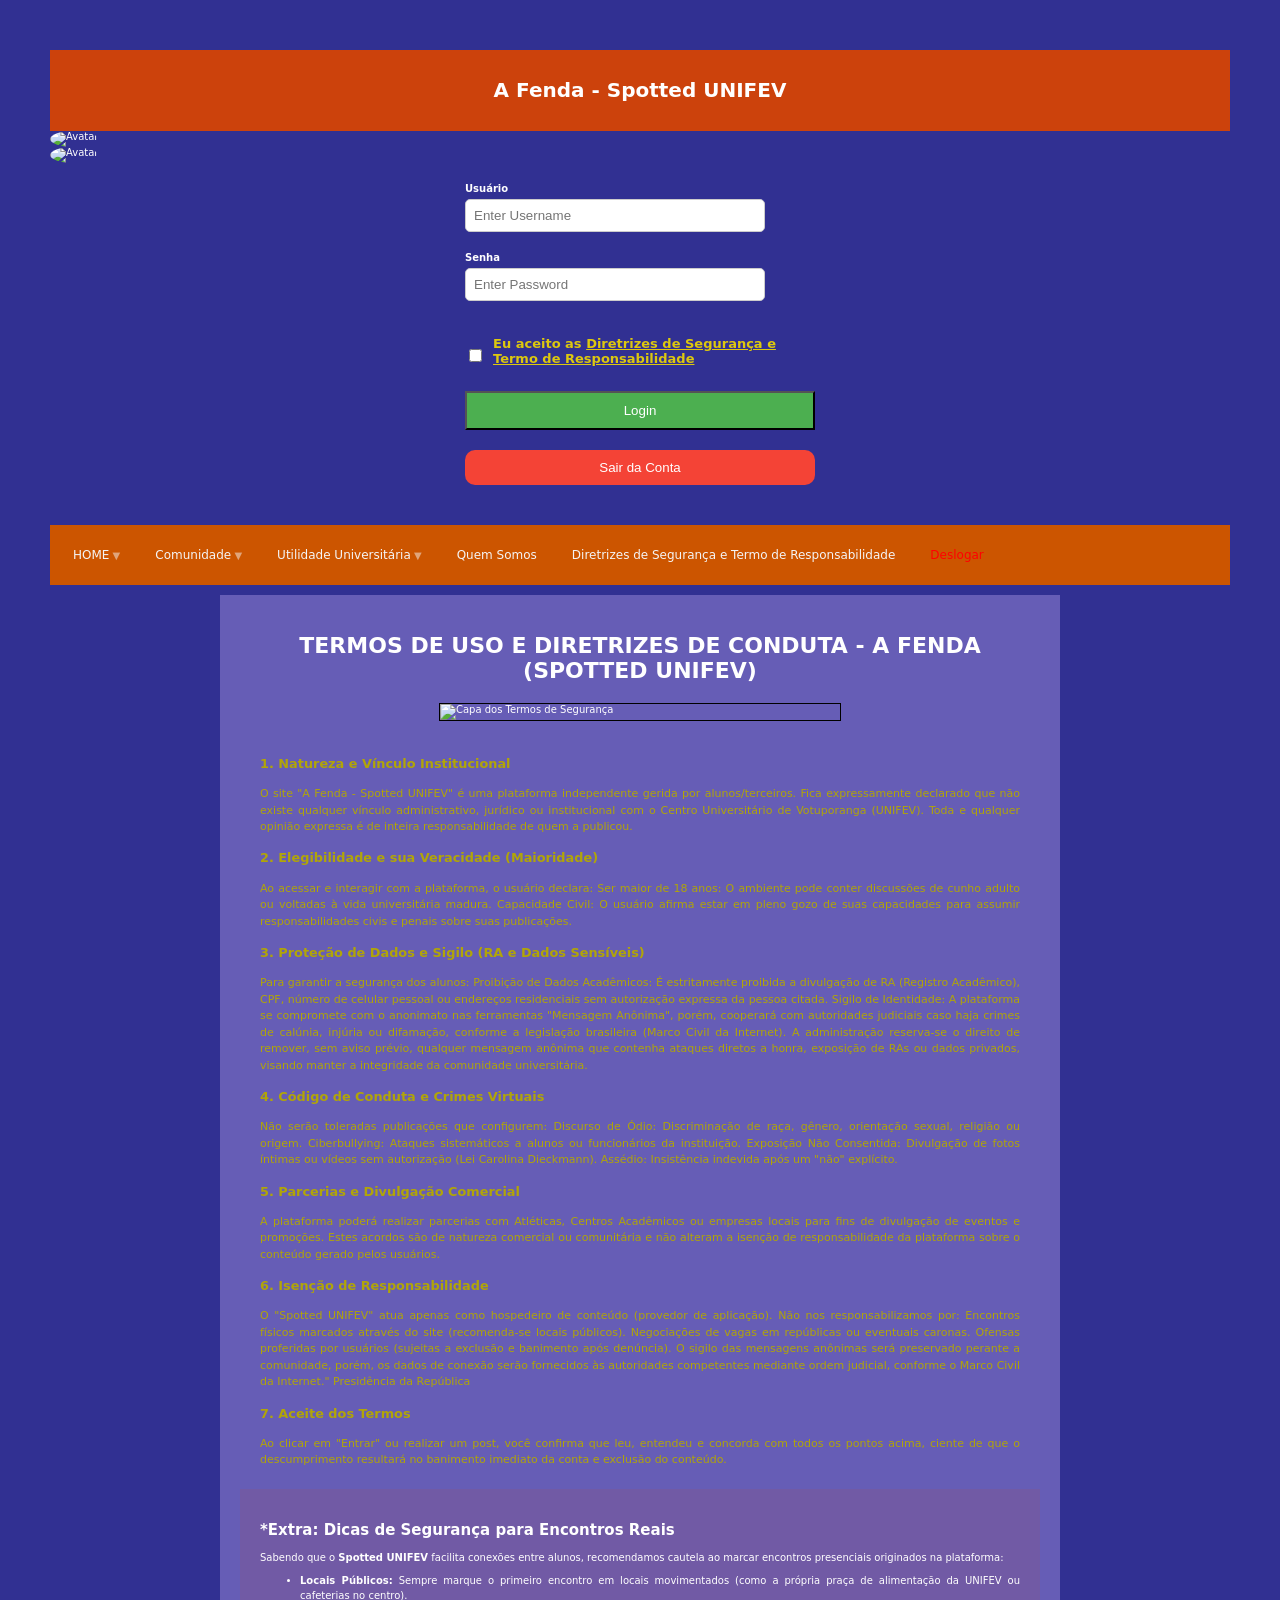
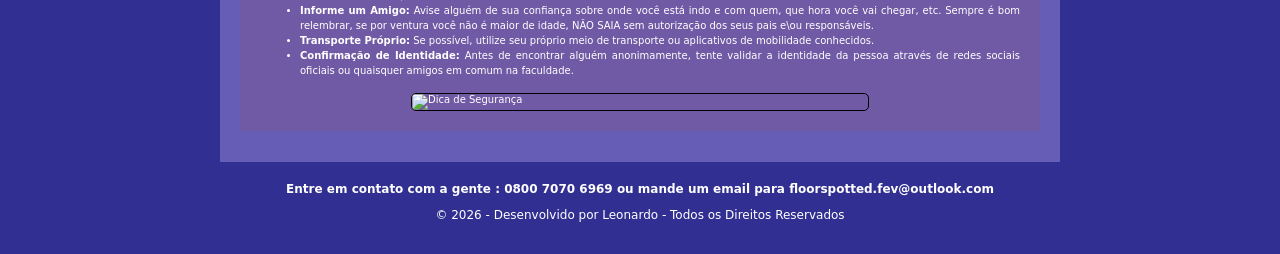
==== como-realmente-esta/diretrizes.html @ 1ab5ed72 "First commit" ====
<!DOCTYPE html>
<html lang="pt-BR"> 
<head>
    <meta charset="UTF-8">
    <meta name="viewport" content="width=device-width, initial-scale=1.0">
    <title>spottedunifev.mainpage.html</title>
    <link rel="stylesheet" href="estilos.css">
   
   <style>
    header {
               background-color: rgb(204, 66, 12);
               color: rgb(255, 255, 255);
               padding: 15px ;
               text-align: center;
         }
        .input-group { margin-bottom: 10px; }
        .input-group label, .input-group input { display: block; width: 100%; max-width: 300px; }
        .input-group input { padding: 8px; margin-top: 5px; color: black; }
  </style>
<body>
<div style="color: rgb(255, 255, 255); background-color: rgb(49, 48, 146);"> </style>
    <header>
        <h1> A Fenda - Spotted UNIFEV </h1>
    </header>
        <title>Upload de Avatar</title>
   
    <form action="action_page.php" method="post">
    <div class="imgcontainer">
        <img src="imagensfoto.png/img_avatar2.jpg" alt="Avatar" class="avatar"> 
    </div>
    <div class="imgcontainer">
      <img src="imagensfoto.png/img_avatar1.jpg" alt="Avatar" class="avatar">
    </div>

    <div class="container">
        <div class="input-group">
            <label for="uname"><b>Usuário</b></label>
            <input type="text" placeholder="Enter Username" name="uname" required>
        </div>

        <div class="input-group">
            <label for="psw"><b>Senha</b></label>
            <input type="password" placeholder="Enter Password" name="psw" required>
        </div>

    <div style="margin: 15px 0; display: flex; align-items: center; gap: 8px;">
      <input type="checkbox" name="terms" id="terms" required>
      <label for="terms" style="font-size: 13px; color: #ddc80e; font-weight: bold;">
        Eu aceito as <a href="diretrizes.html" style="color: #ddc80e; text-decoration: underline;">Diretrizes de Segurança e Termo de Responsabilidade</a>
      </label>
   </div>

         <button type="submit" style="background-color: #4CAF50; color: white; padding: 10px; width: 100%; cursor: pointer;">
            Login
        </button>

        <button type="button" onclick="deslogar()" class="cancelbtn" style="background-color: #f44336; margin-top: 10px; width: 100%; color: white; padding: 10px; cursor: pointer;">
           Sair da Conta
        </button>
    </div> 
</form>

<nav>
  <ul class="menu">
    <li class="menu-item dropdown"> 
      <a href="index.html">HOME</a>
      <ul class="submenu">
        <li><a href="#">Correio Elegante</a></li>
        <li><a href="#">Mensagem Anônima</a></li>
        <li><a href="#">Feed Principal</a></li>
      </ul>
    </li>
    <li class="menu-item dropdown">
      <a href="#">Comunidade</a>
      <ul class="submenu">
        <li><a href="#">Feed Geral</a></li>
        <li><a href="#">Rolês e Festas</a></li>
      </ul>
    </li>
    <li class="menu-item dropdown">
      <a href="#">Utilidade Universitária</a>
      <ul class="submenu">
        <li><a href="perdidos.html">Perdidos (porém achados)</a></li>
        <li><a href="#">Promoções</a></li>
        <li><a href="#">Vagas em Repúblicas</a></li>
        <li><a href="#">Divulgue seu evento</a></li>
      </ul>
    </li>
    <li class="menu-item">
      <a href="quem somos.html">Quem Somos</a>
    </li>
    <li class="menu-item">
      <a href="diretrizes.html">Diretrizes de Segurança e Termo de Responsabilidade</a>
    </li>
       <li class="menu-item">
      <a href="index.html" onclick="deslogar()" style="color: rgb(255, 0, 0);">Deslogar</a>
    </li>
  </ul>

</nav>
<main style="max-width: 800px; margin: auto;">
    <article>
<h2 style="font-size: 22px; text-align: center; margin-bottom: 20px;"> TERMOS DE USO E DIRETRIZES DE CONDUTA - A FENDA (SPOTTED UNIFEV) </h2>
    </article>
<div style="display: flex; gap: 10px; justify-content:center;">
<img src="imagensfoto-png/Capa Termos de Segurança.jpg" alt="Capa dos Termos de Segurança" width=50%>
</div>
 <article style="color: #b1a508; font-size: 11px; padding: 20px; line-height: 1.5;"> 
<h3> 1. Natureza e Vínculo Institucional</h3>
O site "A Fenda - Spotted UNIFEV" é uma plataforma independente gerida por alunos/terceiros. Fica expressamente declarado que não existe qualquer vínculo administrativo, jurídico ou institucional com o Centro Universitário de Votuporanga (UNIFEV). Toda e qualquer opinião expressa é de inteira responsabilidade de quem a publicou.
<h3>2. Elegibilidade e sua Veracidade (Maioridade)</h3>
Ao acessar e interagir com a plataforma, o usuário declara:
Ser maior de 18 anos: O ambiente pode conter discussões de cunho adulto ou voltadas à vida universitária madura.
Capacidade Civil: O usuário afirma estar em pleno gozo de suas capacidades para assumir responsabilidades civis e penais sobre suas publicações.
<h3>3. Proteção de Dados e Sigilo (RA e Dados Sensíveis)</h3>
Para garantir a segurança dos alunos:
Proibição de Dados Acadêmicos: É estritamente proibida a divulgação de RA (Registro Acadêmico), CPF, número de celular pessoal ou endereços residenciais sem autorização expressa da pessoa citada.
Sigilo de Identidade: A plataforma se compromete com o anonimato nas ferramentas "Mensagem Anônima", porém, cooperará com autoridades judiciais caso haja crimes de calúnia, injúria ou difamação, conforme a legislação brasileira (Marco Civil da Internet). A administração reserva-se o direito de remover, sem aviso prévio, qualquer mensagem anônima que contenha ataques diretos a honra, exposição de RAs ou dados privados, visando manter a integridade da comunidade universitária.
<h3>4. Código de Conduta e Crimes Virtuais</h3>
Não serão toleradas publicações que configurem:
Discurso de Ódio: Discriminação de raça, gênero, orientação sexual, religião ou origem.
Ciberbullying: Ataques sistemáticos a alunos ou funcionários da instituição.
Exposição Não Consentida: Divulgação de fotos íntimas ou vídeos sem autorização (Lei Carolina Dieckmann).
Assédio: Insistência indevida após um "não" explícito.
<h3>5. Parcerias e Divulgação Comercial</h3>
A plataforma poderá realizar parcerias com Atléticas, Centros Acadêmicos ou empresas locais para fins de divulgação de eventos e promoções. Estes acordos são de natureza comercial ou comunitária e não alteram a isenção de responsabilidade da plataforma sobre o conteúdo gerado pelos usuários.
<h3>6. Isenção de Responsabilidade</h3>
O "Spotted UNIFEV" atua apenas como hospedeiro de conteúdo (provedor de aplicação). Não nos responsabilizamos por:
Encontros físicos marcados através do site (recomenda-se locais públicos).
Negociações de vagas em repúblicas ou eventuais caronas.
Ofensas proferidas por usuários (sujeitas a exclusão e banimento após denúncia).
O sigilo das mensagens anônimas será preservado perante a comunidade, porém, os dados de conexão serão fornecidos às autoridades competentes mediante ordem judicial, conforme o Marco Civil da Internet." Presidência da República
<h3>7. Aceite dos Termos</h3>
Ao clicar em "Entrar" ou realizar um post, você confirma que leu, entendeu e concorda com todos os pontos acima, ciente de que o descumprimento resultará no banimento imediato da conta e exclusão do conteúdo.
    </article>
  <article style="background-color: rgba(204, 66, 12, 0.1); padding: 20px;">
    <h2> *Extra: Dicas de Segurança para Encontros Reais </h2>
    <p> Sabendo que o <strong>Spotted UNIFEV</strong> facilita conexões entre alunos, recomendamos cautela ao marcar encontros presenciais originados na plataforma: </p>
    
    <ul style="line-height: 1.5;">
        <li><strong>Locais Públicos:</strong> Sempre marque o primeiro encontro em locais movimentados (como a própria praça de alimentação da UNIFEV ou cafeterias no centro).</li>
        <li><strong>Informe um Amigo:</strong> Avise alguém de sua confiança sobre onde você está indo e com quem, que hora você vai chegar, etc. Sempre é bom relembrar, se por ventura você não é maior de idade, NÃO SAIA sem autorização dos seus pais e\ou responsáveis.</li>
        <li><strong>Transporte Próprio:</strong> Se possível, utilize seu próprio meio de transporte ou aplicativos de mobilidade conhecidos.</li>
        <li><strong>Confirmação de Identidade:</strong> Antes de encontrar alguém anonimamente, tente validar a identidade da pessoa através de redes sociais oficiais ou quaisquer amigos em comum na faculdade.</li>
    </ul>

    <div style="display: flex; justify-content: center; margin-top: 15px;">
        <img src="imagensfoto.png/seguranca universitaria.jpg" alt="Dica de Segurança" width="60%" style="border-radius: 5px;">
    </div>
</article>
  <br>
</main>
<footer>
  <strong> Entre em contato com a gente : 0800 7070 6969 ou mande um email para floorspotted.fev@outlook.com </strong>
  <p>&copy; 2026 - Desenvolvido por Leonardo - Todos os Direitos Reservados </p>  
</footer>

<script>
    function deslogar() {
        if (confirm("Deseja realmente sair da conta?")) {
            
            alert("Você saiu com sucesso!");
            window.location.href = "index.html"; 
        }
    }
</script>

</body>


</html>
---- como-realmente-esta/estilos.css ----
body,html {
 height: 100%;
 background-color: rgb(49, 48, 146);
 font-family: system-ui, -apple-system, BlinkMacSystemFont, 'Segoe UI', 'Roboto', Oxygen, Ubuntu, Cantarell, 'Open Sans', Helvetica Neue, sans-serif;
 font-size: 10px;
 margin: 0px;
 margin-inline: 0px;
 padding: 25px;
}

    header {
        background-color: rgb(204, 66, 12);
        color: rgb(255, 252, 255);
        padding: 15px;
        text-align: center;
    }

   
    .container { 
      
        display: flex;
        margin: 0 auto;         
        padding: 20px;
        display: flex;
        flex-direction: column; 
        max-width: 350px;
        margin: auto;
    }

    
    .container label, 
    .container input[type="text"], 
    .container input[type="password"], 
    .container button { 
        display: block; 
        width: 100%; 
        margin-bottom: 10px; 
    }

    .container input[type="checkbox"] {
        display: inline-block;
        width: auto;
    }

nav li 
{margin: 12px ; }

nav ul {
  color: rgb(224, 106, 59);
  display: flex;
  padding: 11px;
  list-style: none;
}

nav li ul li { 
  color: rgb(224, 106, 59) ;
  list-style: none; }

nav li a:hover { 
  text-decoration: underline;
  color: #999999; 
}

main { 
  max-width: 800px ;
  text-align: justify; 
  margin: 20px auto;
  padding: 20px;
  background-color: #665db6;
}


img{
  max-width: 100%;
  height: auto;
  border: #000 solid 1px;
}

.avatar {
    width: 150px;
    border-radius: 50%;
    object-fit: cover;
    border: none;
    outline: none;
    background: transparent;
    
}
.menu {
  display: flex;
  flex-wrap: wrap; 
  list-style: none;
  z-index: 1000;      
  background:#CC5500 ;
  padding: 11px;  
  min-width: 150px;
  gap: 11px;
}

.menu-item {
  position: relative; 
}

.dropdown > a::after {
  content: ' ▼';
  font-size: 10px;
  vertical-align: middle;
  opacity: 0.5;
}

.dropdown:hover > a::after {
  content: ' ▲';
}


.dropdown:hover .submenu {
  display: flex; 
  flex-direction: column;
}

.submenu {
  display: none;
  flex-direction: column; 
  position: absolute; 
  background-color: rgb(60, 58, 160); 
  z-index: 1000;      
  min-width: 200px;
  padding: 10px;
  box-shadow: 0px 8px 16px rgba(0,0,0,0.2); 
}


nav a { 
    color: rgb(245, 245, 245);
     text-decoration: none;
     font-size: 12px;
     
}

.modal {
  display: none;
  position: fixed; 
  z-index: 1; 
  left: 0;
  top: 0;
  width: 100%; 
  height: 100%; 
  overflow: auto; 
  background-color: rgb(0,0,0); 
  background-color: rgba(0,0,0,0.4); 
  padding-top: 60px;
}



.modal-content {
  background-color: #eeeeee;
  margin: 5px auto; 
  border: 1px solid #888;
  width: 80%; 
}

.close {
  
  position: absolute;
  right: 25px;
  top: 0;
  color: #000;
  font-size: 35px;
  font-weight: bold;
}


.close:hover,
.close:focus {
  color: red;
  cursor: pointer;
}


.animate {
  -webkit-animation: animatezoom 0.6s;
  animation: animatezoom 0.6s
}

@-webkit-keyframes animatezoom {
  from {-webkit-transform: scale(0)}
  to {-webkit-transform: scale(1)}
}

@keyframes animatezoom {
  from {transform: scale(0)}
  to {transform: scale(1)}
}


.login ::-webkit-validation-bubble-text-block {
color:#eeeeee;
border-style: double;
}


.container input, .container button {
    padding: 10px;
    width: 100%;            
}
.login-form {
    background-color: #2a2a2a; 
    padding: 20px;
    border-radius: 10px;
    max-width: 400px;
    margin: 20px auto;
    font-family: Arial, sans-serif;
}

::-webkit-textfield-decoration-container {
  text-align: justify;
  vertical-align: middle;
}
.input-group {
    margin-bottom: 15px;
}

.input-group label {
    display: block;
    margin-bottom: 5px;
    color: #fff;
}

.input-group input {
    width: 100%;
    padding: 12px;
    border: 1px solid #ccc;
    border-radius: 5px;
    box-sizing: border-box; 
}

.login-btn {
    background-color: #cc420c;
    color: white;
    padding: 14px 20px;
    border: none;
    border-radius: 5px;
    cursor: pointer;
    width: 100%;
    font-size: 16px;
    font-weight: bold;
    margin-top: 10px;
}

.login-btn:hover {
    background-color: #a3350a;
}


.checkbox-group {
    font-size: 14px;
    margin: 15px 0;
}

.footer-form {
    display: flex;
    justify-content: space-between;
    align-items: center;
    margin-top: 15px;
}

.cancelbtn {
    background-color: #f44336;
    color: white;
    padding: 10px 18px;
    border: none;
    border-radius: 10px;
    cursor: pointer;
}

 footer { text-align: center;
              font-size: 12px; 
              padding: 20px ;}
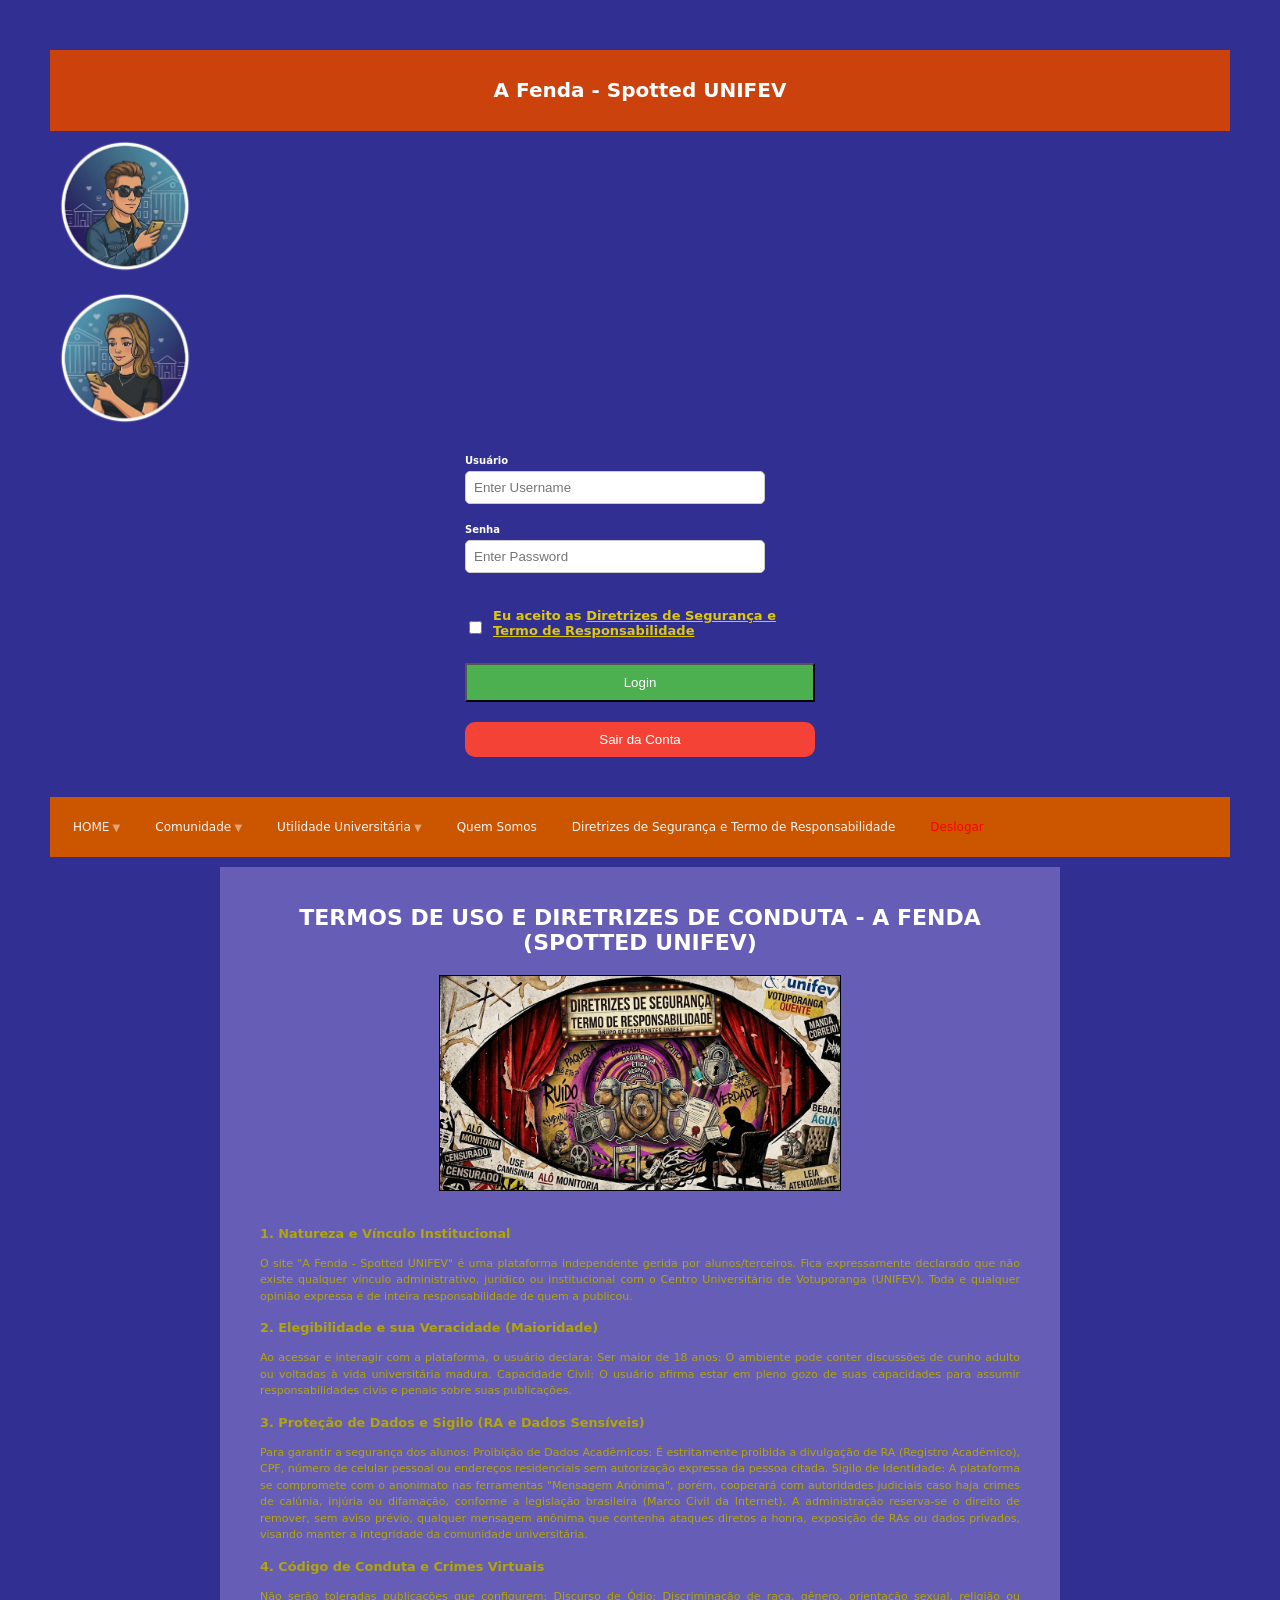
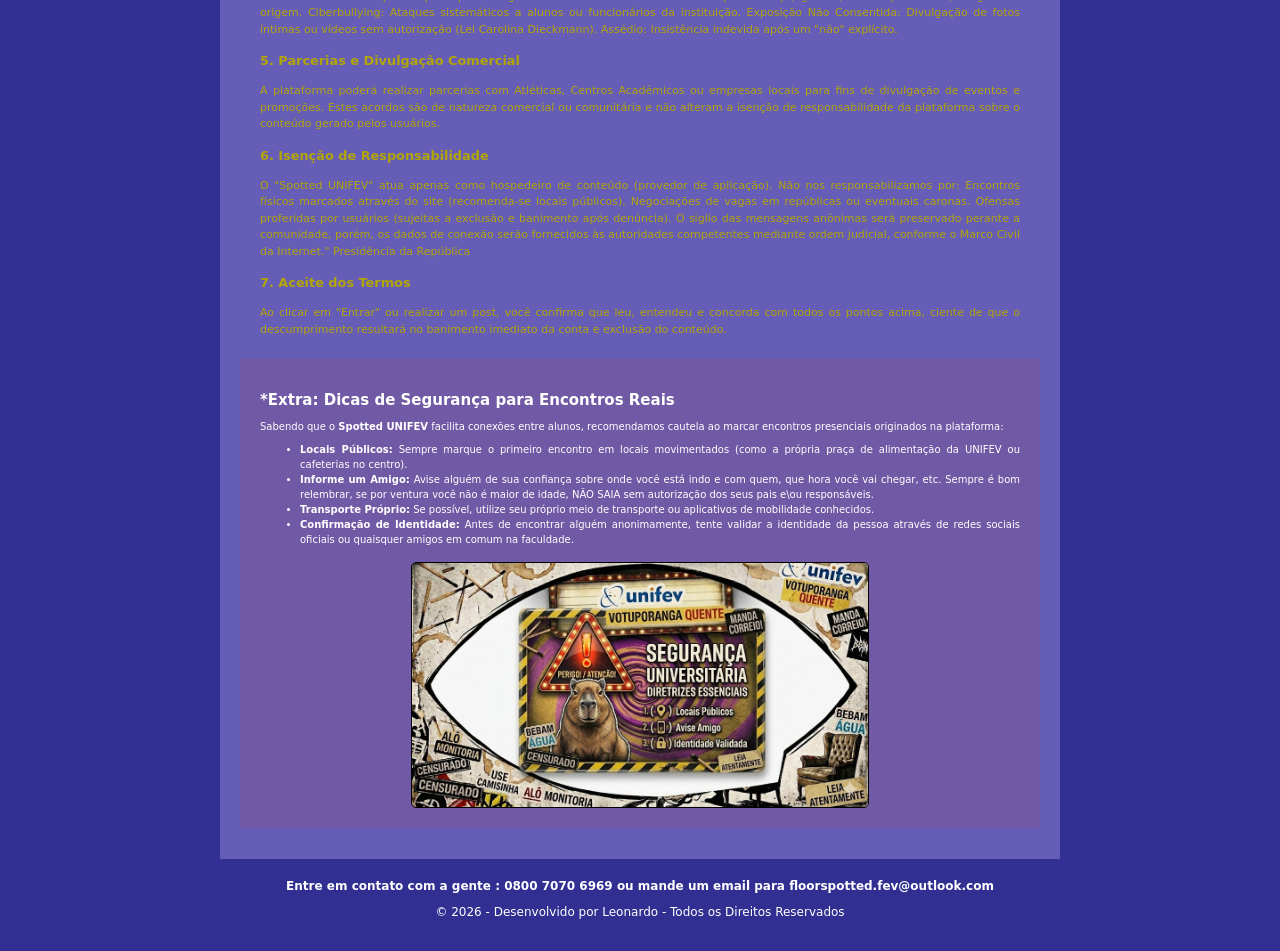
==== commit 023e30b7: "modificado diretório das fotos" ====
--- a/como-realmente-esta/diretrizes.html
+++ b/como-realmente-esta/diretrizes.html
@@ -26,10 +26,10 @@
    
     <form action="action_page.php" method="post">
     <div class="imgcontainer">
-        <img src="imagensfoto.png/img_avatar2.jpg" alt="Avatar" class="avatar"> 
+        <img src="imagensfoto/img_avatar2.jpg" alt="Avatar" class="avatar"> 
     </div>
     <div class="imgcontainer">
-      <img src="imagensfoto.png/img_avatar1.jpg" alt="Avatar" class="avatar">
+      <img src="imagensfoto/img_avatar1.jpg" alt="Avatar" class="avatar">
     </div>
 
     <div class="container">
@@ -103,7 +103,7 @@
 <h2 style="font-size: 22px; text-align: center; margin-bottom: 20px;"> TERMOS DE USO E DIRETRIZES DE CONDUTA - A FENDA (SPOTTED UNIFEV) </h2>
     </article>
 <div style="display: flex; gap: 10px; justify-content:center;">
-<img src="imagensfoto-png/Capa Termos de Segurança.jpg" alt="Capa dos Termos de Segurança" width=50%>
+<img src="imagensfoto/Capa Termos de Segurança.jpg" alt="Capa dos Termos de Segurança" width=50%>
 </div>
  <article style="color: #b1a508; font-size: 11px; padding: 20px; line-height: 1.5;"> 
 <h3> 1. Natureza e Vínculo Institucional</h3>
@@ -145,7 +145,7 @@
     </ul>
 
     <div style="display: flex; justify-content: center; margin-top: 15px;">
-        <img src="imagensfoto.png/seguranca universitaria.jpg" alt="Dica de Segurança" width="60%" style="border-radius: 5px;">
+        <img src="imagensfoto/seguranca universitaria.jpg" alt="Dica de Segurança" width="60%" style="border-radius: 5px;">
     </div>
 </article>
   <br>
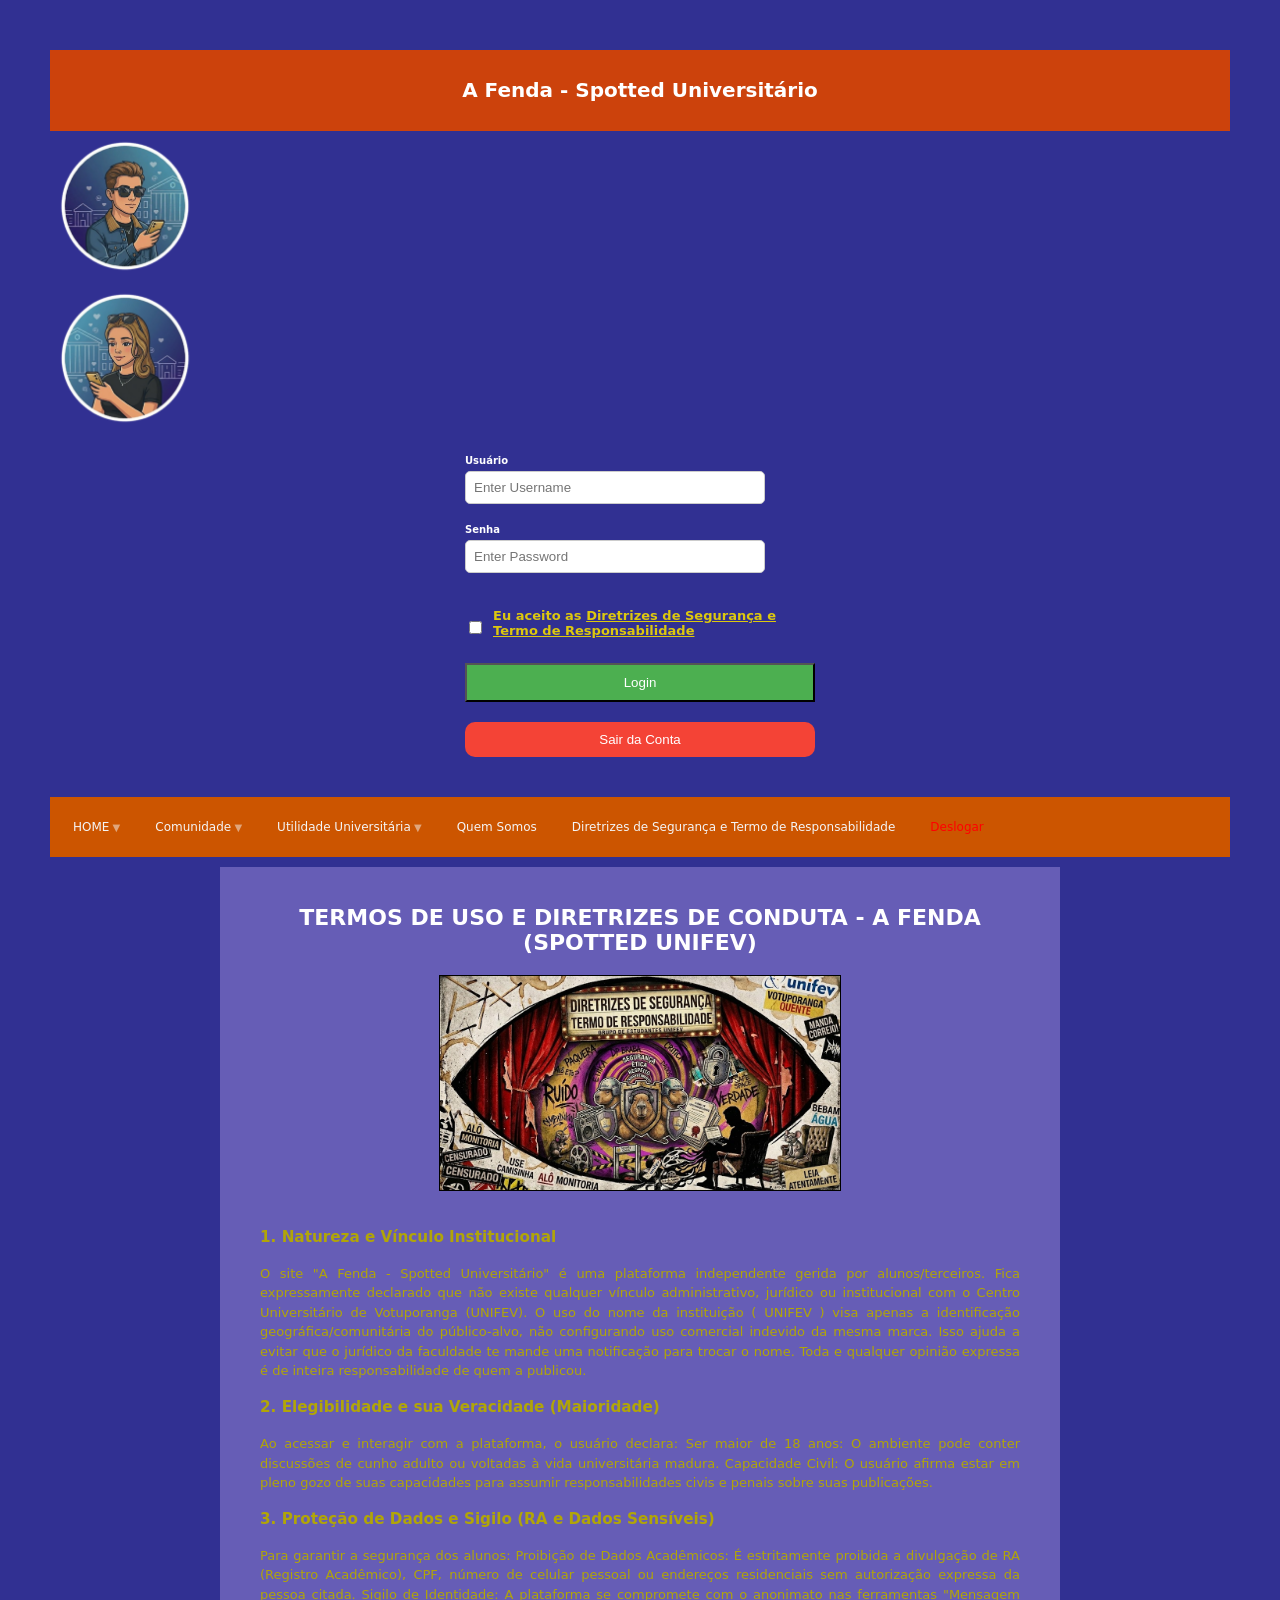
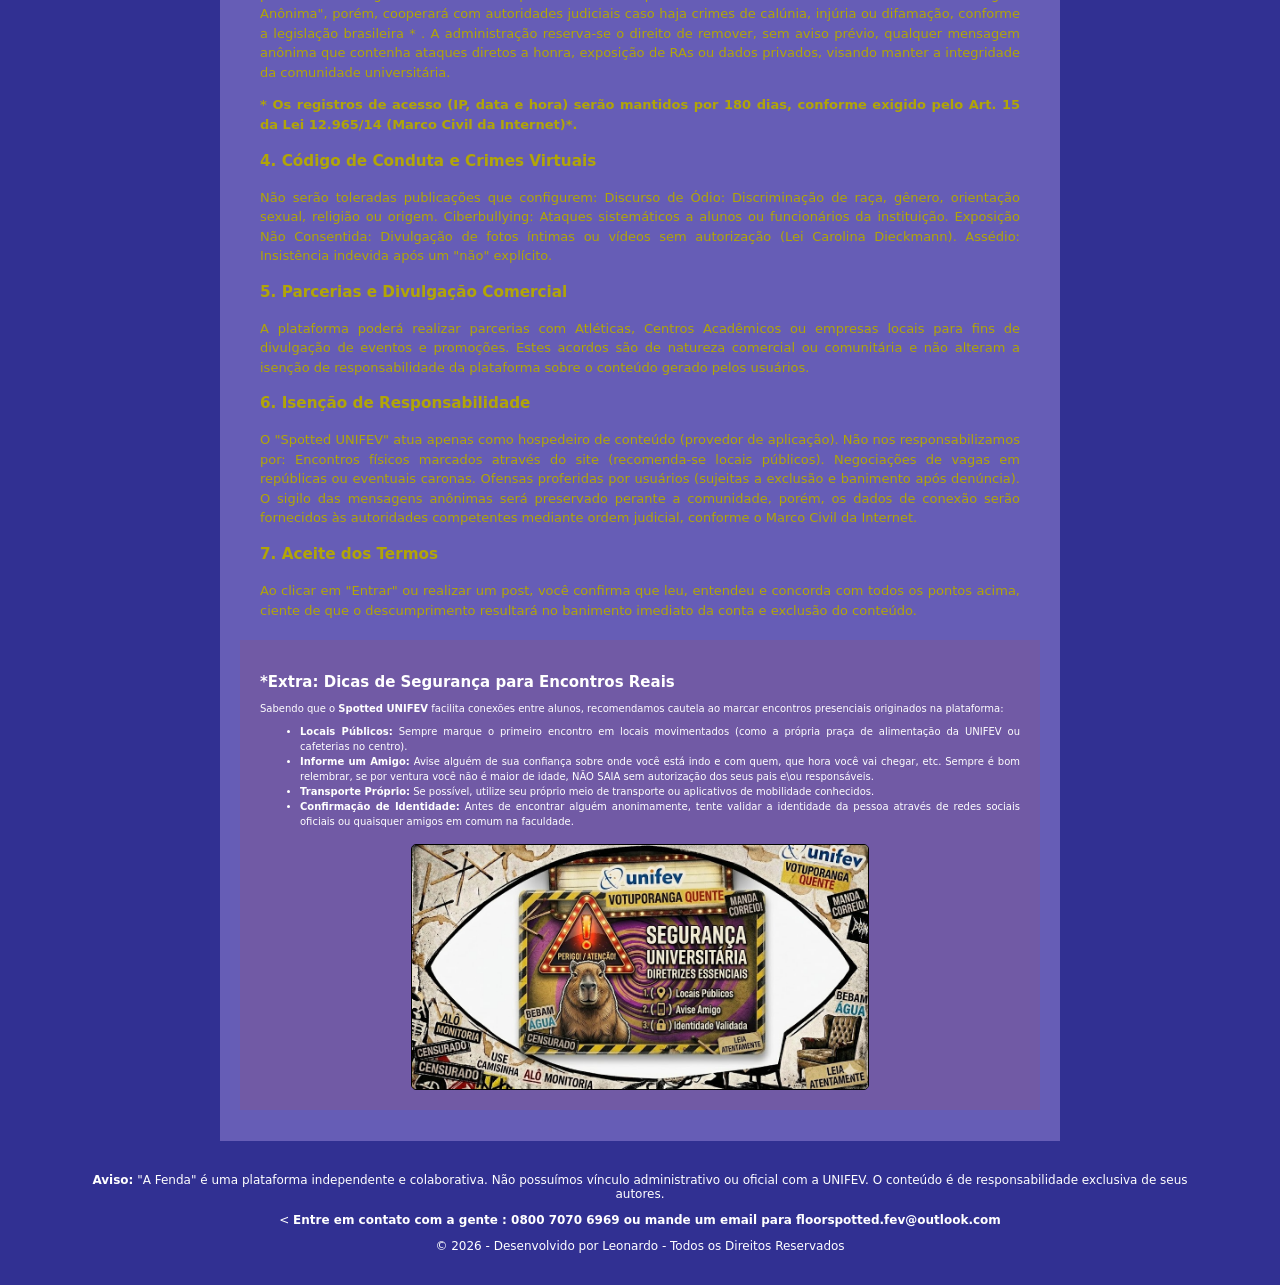
==== commit 49e2fccd: "inserido meta name, mudei nome do spotted e diretrizes de segurança" ====
--- a/como-realmente-esta/diretrizes.html
+++ b/como-realmente-esta/diretrizes.html
@@ -3,7 +3,8 @@
 <head>
     <meta charset="UTF-8">
     <meta name="viewport" content="width=device-width, initial-scale=1.0">
-    <title>spottedunifev.mainpage.html</title>
+    <title> A Fenda - Spotted Universitário (Votuporanga)</title>
+    <meta name="description" content="O ponto de encontro anônimo dos universitários de Votuporanga. Envie seu correio elegante, confissões e mensagens no feed compartilhado.">
     <link rel="stylesheet" href="estilos.css">
    
    <style>
@@ -20,7 +21,7 @@
 <body>
 <div style="color: rgb(255, 255, 255); background-color: rgb(49, 48, 146);"> </style>
     <header>
-        <h1> A Fenda - Spotted UNIFEV </h1>
+        <h1> A Fenda - Spotted Universitário </h1>
     </header>
         <title>Upload de Avatar</title>
    
@@ -105,9 +106,10 @@
 <div style="display: flex; gap: 10px; justify-content:center;">
 <img src="imagensfoto/Capa Termos de Segurança.jpg" alt="Capa dos Termos de Segurança" width=50%>
 </div>
- <article style="color: #b1a508; font-size: 11px; padding: 20px; line-height: 1.5;"> 
+ <article style="color: #b1a508; font-size: 13px; padding: 20px; line-height: 1.5;"> 
 <h3> 1. Natureza e Vínculo Institucional</h3>
-O site "A Fenda - Spotted UNIFEV" é uma plataforma independente gerida por alunos/terceiros. Fica expressamente declarado que não existe qualquer vínculo administrativo, jurídico ou institucional com o Centro Universitário de Votuporanga (UNIFEV). Toda e qualquer opinião expressa é de inteira responsabilidade de quem a publicou.
+O site "A Fenda - Spotted Universitário" é uma plataforma independente gerida por alunos/terceiros. Fica expressamente declarado que não existe qualquer vínculo administrativo, jurídico ou institucional com o Centro Universitário de Votuporanga (UNIFEV). O uso do nome da instituição ( UNIFEV ) visa apenas a identificação geográfica/comunitária do público-alvo, não configurando uso comercial indevido da mesma marca. Isso ajuda a evitar que o jurídico da faculdade te mande uma notificação para trocar o nome.
+ Toda e qualquer opinião expressa é de inteira responsabilidade de quem a publicou.
 <h3>2. Elegibilidade e sua Veracidade (Maioridade)</h3>
 Ao acessar e interagir com a plataforma, o usuário declara:
 Ser maior de 18 anos: O ambiente pode conter discussões de cunho adulto ou voltadas à vida universitária madura.
@@ -115,7 +117,8 @@
 <h3>3. Proteção de Dados e Sigilo (RA e Dados Sensíveis)</h3>
 Para garantir a segurança dos alunos:
 Proibição de Dados Acadêmicos: É estritamente proibida a divulgação de RA (Registro Acadêmico), CPF, número de celular pessoal ou endereços residenciais sem autorização expressa da pessoa citada.
-Sigilo de Identidade: A plataforma se compromete com o anonimato nas ferramentas "Mensagem Anônima", porém, cooperará com autoridades judiciais caso haja crimes de calúnia, injúria ou difamação, conforme a legislação brasileira (Marco Civil da Internet). A administração reserva-se o direito de remover, sem aviso prévio, qualquer mensagem anônima que contenha ataques diretos a honra, exposição de RAs ou dados privados, visando manter a integridade da comunidade universitária.
+Sigilo de Identidade: A plataforma se compromete com o anonimato nas ferramentas "Mensagem Anônima", porém, cooperará com autoridades judiciais caso haja crimes de calúnia, injúria ou difamação, conforme a legislação brasileira * . A administração reserva-se o direito de remover, sem aviso prévio, qualquer mensagem anônima que contenha ataques diretos a honra, exposição de RAs ou dados privados, visando manter a integridade da comunidade universitária.
+<p><strong> * Os registros de acesso (IP, data e hora) serão mantidos por 180 dias, conforme exigido pelo Art. 15 da Lei 12.965/14 (Marco Civil da Internet)*. </strong></p>
 <h3>4. Código de Conduta e Crimes Virtuais</h3>
 Não serão toleradas publicações que configurem:
 Discurso de Ódio: Discriminação de raça, gênero, orientação sexual, religião ou origem.
@@ -129,7 +132,7 @@
 Encontros físicos marcados através do site (recomenda-se locais públicos).
 Negociações de vagas em repúblicas ou eventuais caronas.
 Ofensas proferidas por usuários (sujeitas a exclusão e banimento após denúncia).
-O sigilo das mensagens anônimas será preservado perante a comunidade, porém, os dados de conexão serão fornecidos às autoridades competentes mediante ordem judicial, conforme o Marco Civil da Internet." Presidência da República
+O sigilo das mensagens anônimas será preservado perante a comunidade, porém, os dados de conexão serão fornecidos às autoridades competentes mediante ordem judicial, conforme o Marco Civil da Internet.
 <h3>7. Aceite dos Termos</h3>
 Ao clicar em "Entrar" ou realizar um post, você confirma que leu, entendeu e concorda com todos os pontos acima, ciente de que o descumprimento resultará no banimento imediato da conta e exclusão do conteúdo.
     </article>
@@ -150,7 +153,9 @@
 </article>
   <br>
 </main>
-<footer>
+<footer> 
+    <p> <strong> Aviso:</strong> "A Fenda" é uma plataforma independente e colaborativa. Não possuímos vínculo administrativo ou oficial com a UNIFEV. O conteúdo é de responsabilidade exclusiva de seus autores.</p>
+<
   <strong> Entre em contato com a gente : 0800 7070 6969 ou mande um email para floorspotted.fev@outlook.com </strong>
   <p>&copy; 2026 - Desenvolvido por Leonardo - Todos os Direitos Reservados </p>  
 </footer>
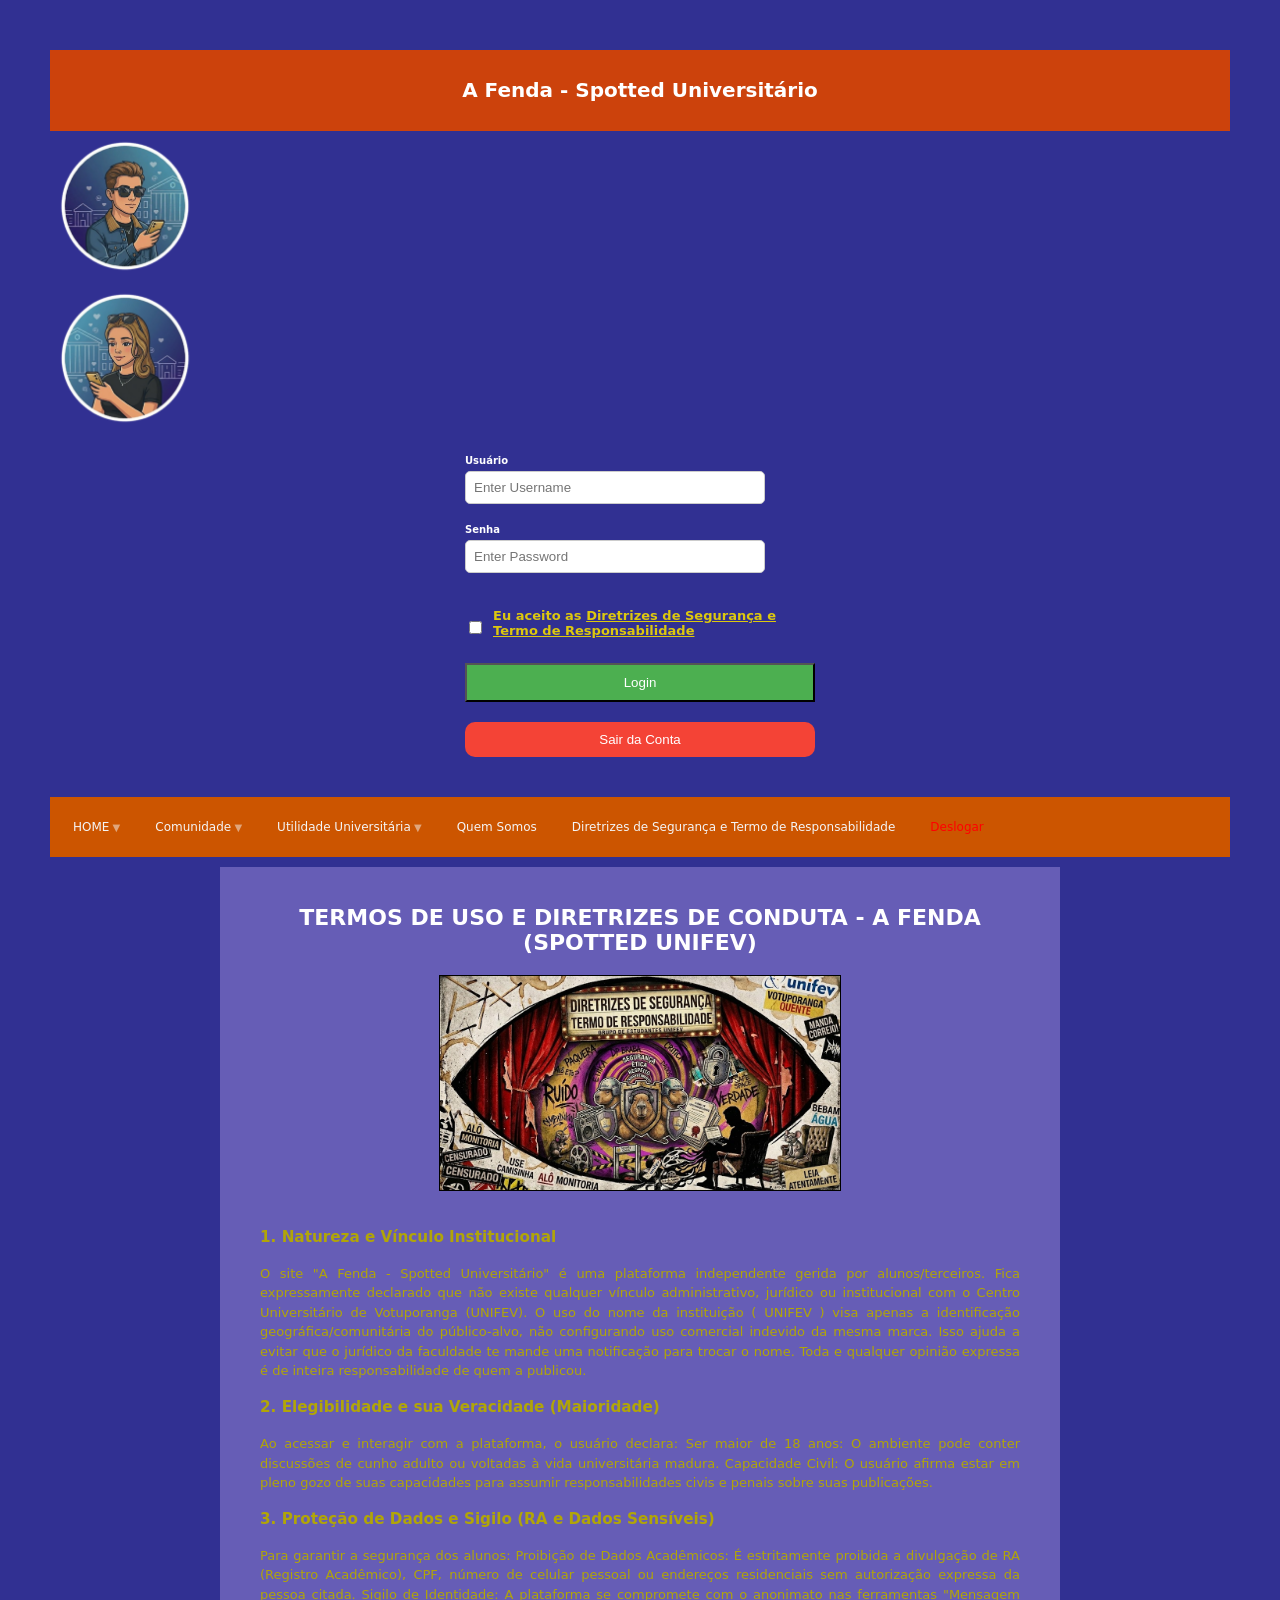
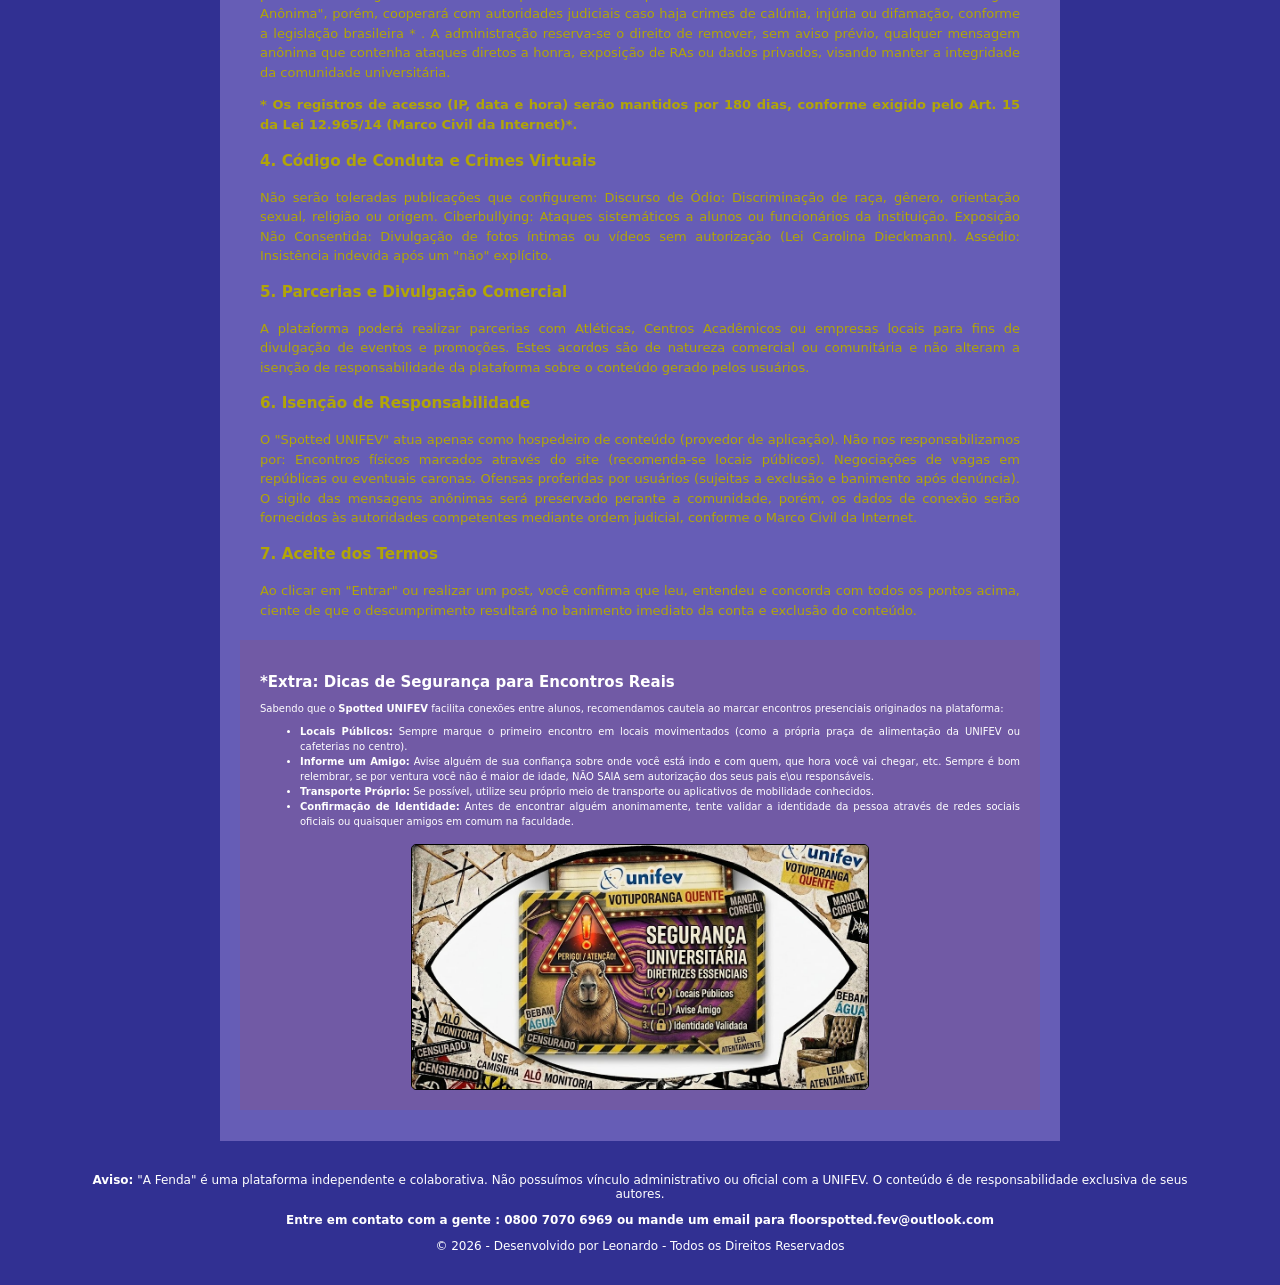
==== commit 3bacfc76: "ok" ====
--- a/como-realmente-esta/diretrizes.html
+++ b/como-realmente-esta/diretrizes.html
@@ -4,6 +4,7 @@
     <meta charset="UTF-8">
     <meta name="viewport" content="width=device-width, initial-scale=1.0">
     <title> A Fenda - Spotted Universitário (Votuporanga)</title>
+    <meta property="og:title" content="A Fenda - Spotted Universitário">
     <meta name="description" content="O ponto de encontro anônimo dos universitários de Votuporanga. Envie seu correio elegante, confissões e mensagens no feed compartilhado.">
     <link rel="stylesheet" href="estilos.css">
    
@@ -18,8 +19,8 @@
         .input-group label, .input-group input { display: block; width: 100%; max-width: 300px; }
         .input-group input { padding: 8px; margin-top: 5px; color: black; }
   </style>
-<body>
-<div style="color: rgb(255, 255, 255); background-color: rgb(49, 48, 146);"> </style>
+
+<body style="color: rgb(255, 255, 255); background-color: rgb(49, 48, 146);"> </style>
     <header>
         <h1> A Fenda - Spotted Universitário </h1>
     </header>
@@ -154,8 +155,7 @@
   <br>
 </main>
 <footer> 
-    <p> <strong> Aviso:</strong> "A Fenda" é uma plataforma independente e colaborativa. Não possuímos vínculo administrativo ou oficial com a UNIFEV. O conteúdo é de responsabilidade exclusiva de seus autores.</p>
-<
+  <p> <strong> Aviso:</strong> "A Fenda" é uma plataforma independente e colaborativa. Não possuímos vínculo administrativo ou oficial com a UNIFEV. O conteúdo é de responsabilidade exclusiva de seus autores.</p>
   <strong> Entre em contato com a gente : 0800 7070 6969 ou mande um email para floorspotted.fev@outlook.com </strong>
   <p>&copy; 2026 - Desenvolvido por Leonardo - Todos os Direitos Reservados </p>  
 </footer>
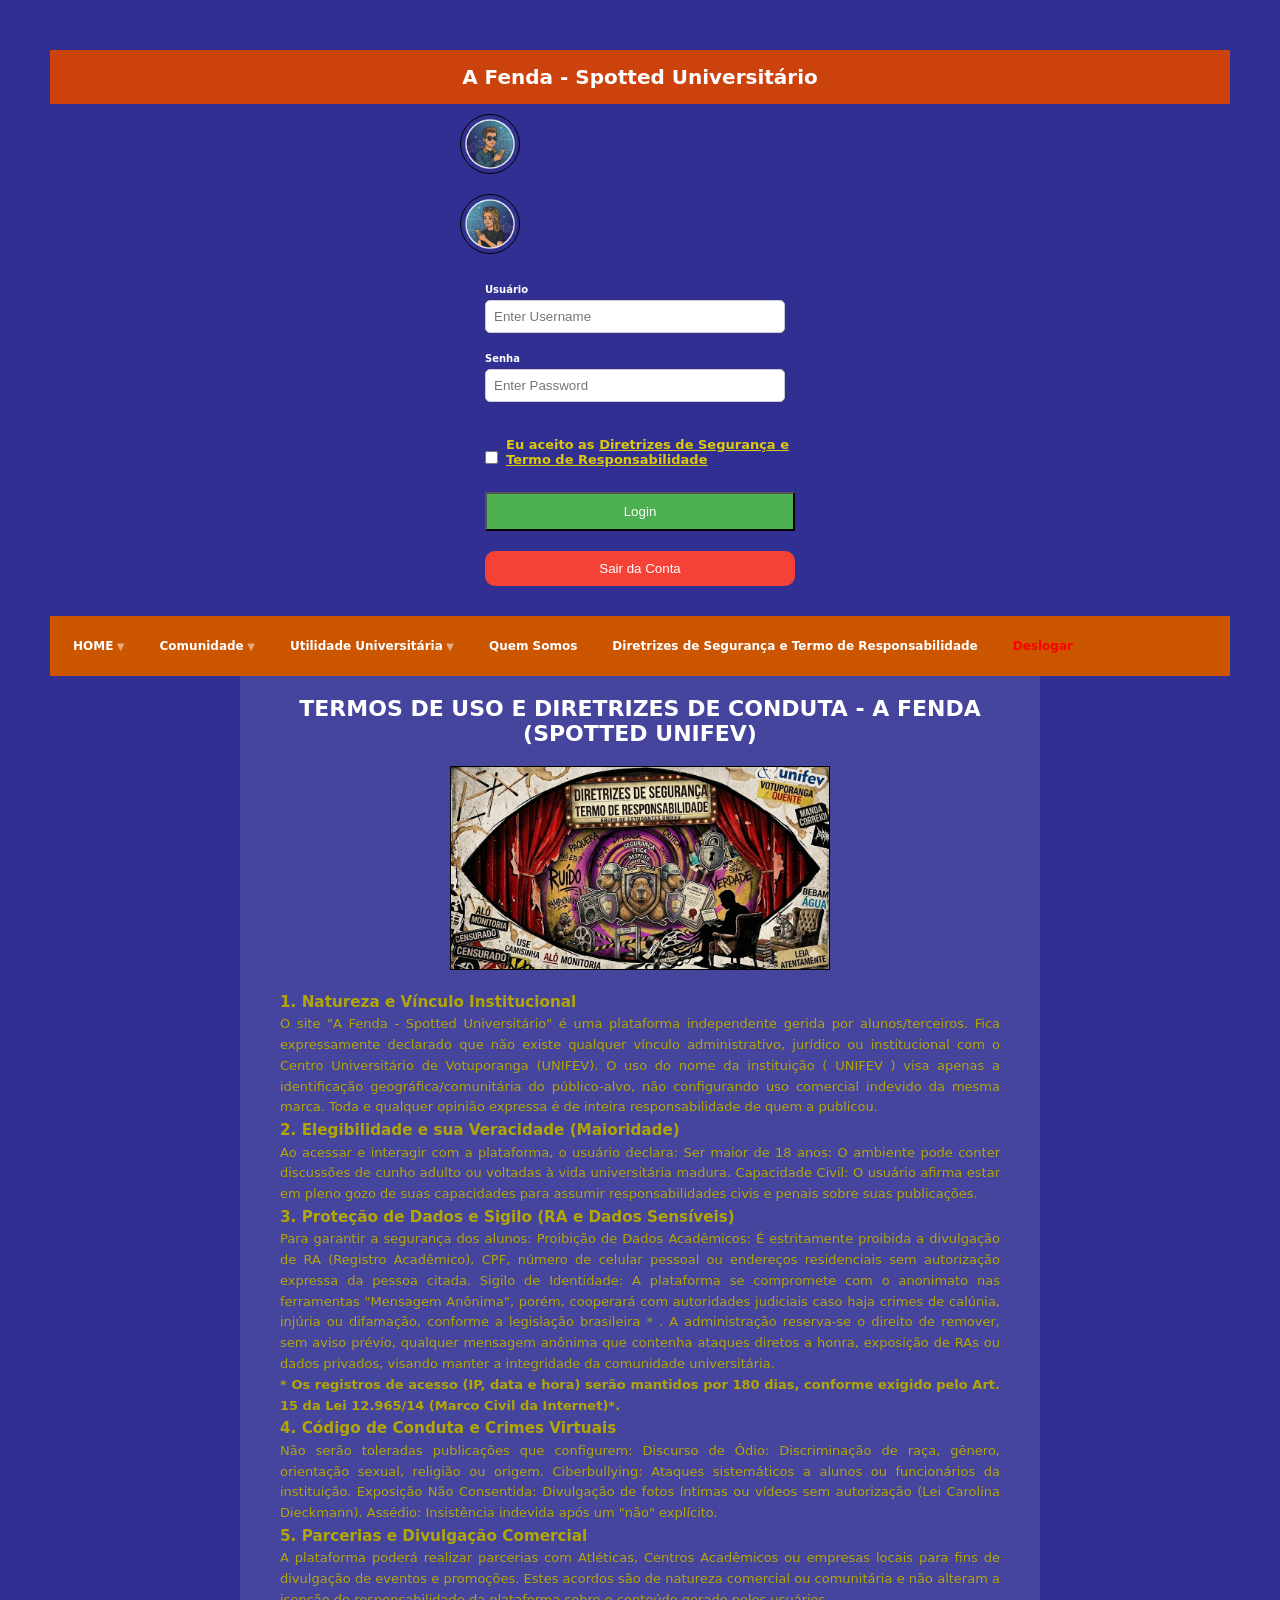
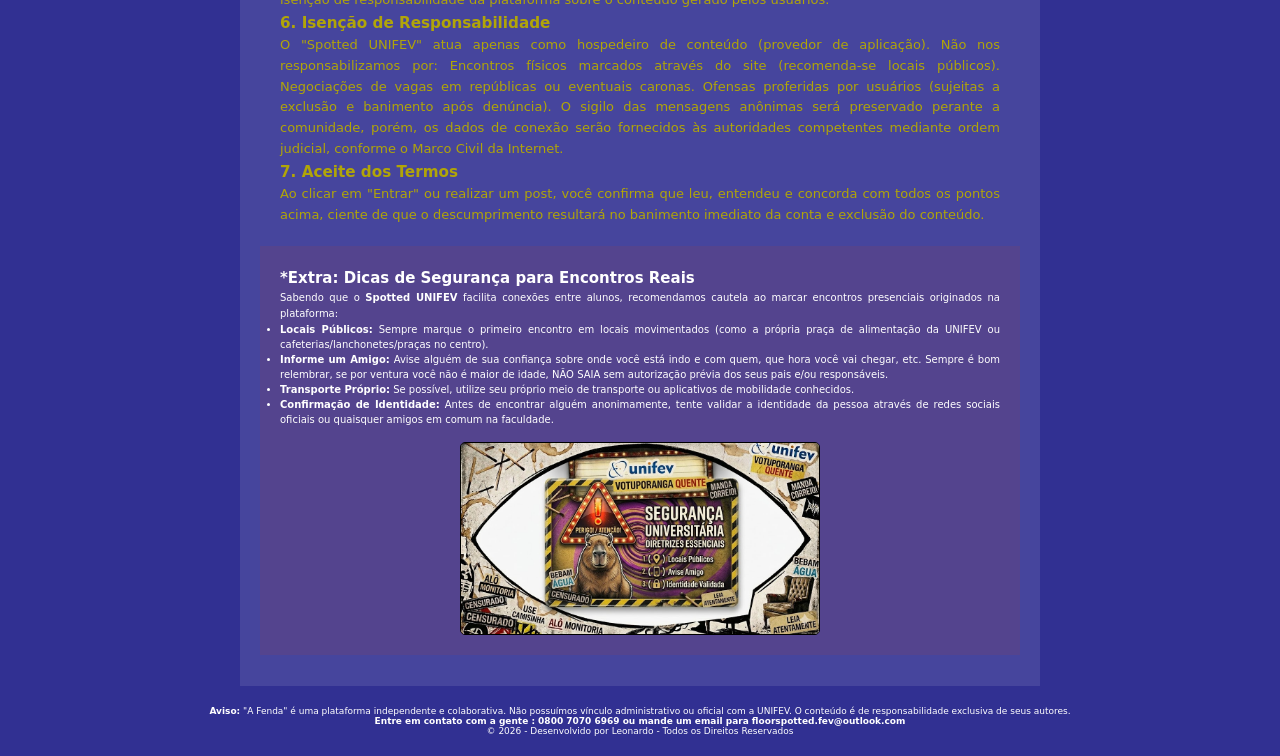
==== commit 7dfc6cd8: "Separando as partes do quebra cabeça e limpando lixinho" ====
--- a/como-realmente-esta/diretrizes.html
+++ b/como-realmente-esta/diretrizes.html
@@ -89,7 +89,7 @@
       </ul>
     </li>
     <li class="menu-item">
-      <a href="quem somos.html">Quem Somos</a>
+      <a href="quem-somos.html">Quem Somos</a>
     </li>
     <li class="menu-item">
       <a href="diretrizes.html">Diretrizes de Segurança e Termo de Responsabilidade</a>
@@ -107,9 +107,9 @@
 <div style="display: flex; gap: 10px; justify-content:center;">
 <img src="imagensfoto/Capa Termos de Segurança.jpg" alt="Capa dos Termos de Segurança" width=50%>
 </div>
- <article style="color: #b1a508; font-size: 13px; padding: 20px; line-height: 1.5;"> 
+ <article style="color: #b1a508; font-size: 13px; padding: 20px; line-height: 1.6;"> 
 <h3> 1. Natureza e Vínculo Institucional</h3>
-O site "A Fenda - Spotted Universitário" é uma plataforma independente gerida por alunos/terceiros. Fica expressamente declarado que não existe qualquer vínculo administrativo, jurídico ou institucional com o Centro Universitário de Votuporanga (UNIFEV). O uso do nome da instituição ( UNIFEV ) visa apenas a identificação geográfica/comunitária do público-alvo, não configurando uso comercial indevido da mesma marca. Isso ajuda a evitar que o jurídico da faculdade te mande uma notificação para trocar o nome.
+O site "A Fenda - Spotted Universitário" é uma plataforma independente gerida por alunos/terceiros. Fica expressamente declarado que não existe qualquer vínculo administrativo, jurídico ou institucional com o Centro Universitário de Votuporanga (UNIFEV). O uso do nome da instituição ( UNIFEV ) visa apenas a identificação geográfica/comunitária do público-alvo, não configurando uso comercial indevido da mesma marca.
  Toda e qualquer opinião expressa é de inteira responsabilidade de quem a publicou.
 <h3>2. Elegibilidade e sua Veracidade (Maioridade)</h3>
 Ao acessar e interagir com a plataforma, o usuário declara:
@@ -137,23 +137,25 @@
 <h3>7. Aceite dos Termos</h3>
 Ao clicar em "Entrar" ou realizar um post, você confirma que leu, entendeu e concorda com todos os pontos acima, ciente de que o descumprimento resultará no banimento imediato da conta e exclusão do conteúdo.
     </article>
-  <article style="background-color: rgba(204, 66, 12, 0.1); padding: 20px;">
+
+  <article style="background-color: rgba(204, 66, 12, 0.1); padding: 20px; line-height: 1.6;">
     <h2> *Extra: Dicas de Segurança para Encontros Reais </h2>
     <p> Sabendo que o <strong>Spotted UNIFEV</strong> facilita conexões entre alunos, recomendamos cautela ao marcar encontros presenciais originados na plataforma: </p>
     
     <ul style="line-height: 1.5;">
-        <li><strong>Locais Públicos:</strong> Sempre marque o primeiro encontro em locais movimentados (como a própria praça de alimentação da UNIFEV ou cafeterias no centro).</li>
-        <li><strong>Informe um Amigo:</strong> Avise alguém de sua confiança sobre onde você está indo e com quem, que hora você vai chegar, etc. Sempre é bom relembrar, se por ventura você não é maior de idade, NÃO SAIA sem autorização dos seus pais e\ou responsáveis.</li>
+        <li><strong>Locais Públicos:</strong> Sempre marque o primeiro encontro em locais movimentados (como a própria praça de alimentação da UNIFEV ou cafeterias/lanchonetes/praças no centro).</li>
+        <li><strong>Informe um Amigo:</strong> Avise alguém de sua confiança sobre onde você está indo e com quem, que hora você vai chegar, etc. Sempre é bom relembrar, se por ventura você não é maior de idade, NÃO SAIA sem autorização prévia dos seus pais e/ou responsáveis.</li>
         <li><strong>Transporte Próprio:</strong> Se possível, utilize seu próprio meio de transporte ou aplicativos de mobilidade conhecidos.</li>
         <li><strong>Confirmação de Identidade:</strong> Antes de encontrar alguém anonimamente, tente validar a identidade da pessoa através de redes sociais oficiais ou quaisquer amigos em comum na faculdade.</li>
     </ul>
 
     <div style="display: flex; justify-content: center; margin-top: 15px;">
-        <img src="imagensfoto/seguranca universitaria.jpg" alt="Dica de Segurança" width="60%" style="border-radius: 5px;">
+        <img src="imagensfoto/seguranca universitaria.jpg" alt="Dica de Segurança" width="50%" style="border-radius: 5px;">
     </div>
 </article>
   <br>
 </main>
+
 <footer> 
   <p> <strong> Aviso:</strong> "A Fenda" é uma plataforma independente e colaborativa. Não possuímos vínculo administrativo ou oficial com a UNIFEV. O conteúdo é de responsabilidade exclusiva de seus autores.</p>
   <strong> Entre em contato com a gente : 0800 7070 6969 ou mande um email para floorspotted.fev@outlook.com </strong>
@@ -172,5 +174,4 @@
 
 </body>
 
-
 </html>  
--- a/como-realmente-esta/estilos.css
+++ b/como-realmente-esta/estilos.css
@@ -1,3 +1,20 @@
+
+*{ margin: 0; padding: 0; box-sizing:border-box;}
+
+:root {
+    --cor-principal: #004a8d; /* Exemplo de azul UNIFEV */
+    --cor-hover: #0066c0;
+    --cor-logout: #e74c3c; /* Vermelho para o Sair */
+}
+
+.nav-link:hover {
+    background-color: var(--cor-hover);
+    transform: translateY(-2px); /* Dá um efeito leve de levitação */
+    transition: 0.3s;
+}
+
+
+
 body,html {
  height: 100%;
  background-color: rgb(49, 48, 146);
@@ -15,8 +32,25 @@
         text-align: center;
     }
 
-   
-    .container { 
+    .imgcontainer {
+      display: flex;
+      justify-content: space-between;
+      align-items: center;
+      padding: 10px 20px;
+      margin: 0 auto;
+      max-width: 400px;
+    }
+
+    .avatar {
+    width: 60px;
+    height: 60px;
+    border-radius: 50%;
+    object-fit: cover;
+    outline: none;
+    background: transparent;
+    }
+
+    .container {
       
         display: flex;
         margin: 0 auto;         
@@ -62,11 +96,12 @@
 }
 
 main { 
-  max-width: 800px ;
+  max-width: 600px ;
   text-align: justify; 
   margin: 20px auto;
   padding: 20px;
   background-color: #665db6;
+  background-color: rgba(255, 255, 255, 0.1);
 }
 
 
@@ -76,15 +111,7 @@
   border: #000 solid 1px;
 }
 
-.avatar {
-    width: 150px;
-    border-radius: 50%;
-    object-fit: cover;
-    border: none;
-    outline: none;
-    background: transparent;
-    
-}
+
 .menu {
   display: flex;
   flex-wrap: wrap; 
@@ -100,21 +127,9 @@
   position: relative; 
 }
 
-.dropdown > a::after {
-  content: ' ▼';
-  font-size: 10px;
-  vertical-align: middle;
-  opacity: 0.5;
-}
-
-.dropdown:hover > a::after {
-  content: ' ▲';
-}
-
-
-.dropdown:hover .submenu {
-  display: flex; 
-  flex-direction: column;
+.menu-item a { color: white;
+  text-decoration: none;
+  font-weight: bold;
 }
 
 .submenu {
@@ -126,7 +141,41 @@
   min-width: 200px;
   padding: 10px;
   box-shadow: 0px 8px 16px rgba(0,0,0,0.2); 
-}
+  border-radius: 5%;
+}
+
+.submenu li {
+    padding: 10px;
+    border-bottom: 1px solid #555;
+}
+
+.submenu li:hover {
+    background-color: #215ac5;
+
+}
+
+.menu-item:hover .submenu {
+    display: block;
+}
+
+.dropdown > a::after {
+  content: ' ▼';
+  font-size: 10px;
+  vertical-align: middle;
+  opacity: 0.5;
+}
+
+.dropdown:hover > a::after {
+  content: ' ▲';
+}
+
+
+.dropdown:hover .submenu {
+  display: flex; 
+  flex-direction: column;
+}
+
+
 
 
 nav a { 
@@ -261,7 +310,7 @@
     display: flex;
     justify-content: space-between;
     align-items: center;
-    margin-top: 15px;
+    margin-top: auto;
 }
 
 .cancelbtn {
@@ -274,5 +323,6 @@
 }
 
  footer { text-align: center;
-              font-size: 12px; 
-              padding: 20px ;}+              font-size: 9px; 
+              padding: 20px ;
+              margin-top: auto;}
